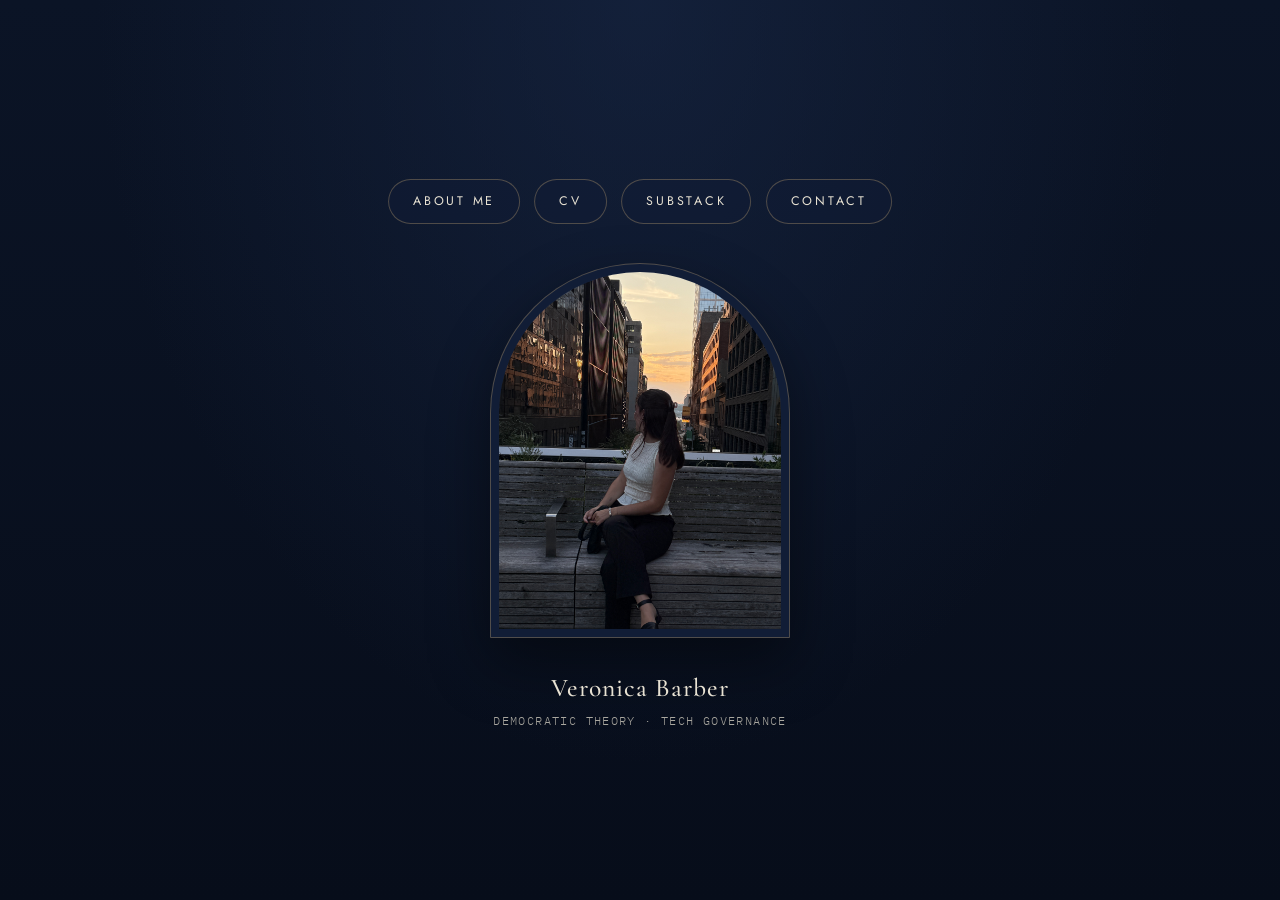
==== index.html @ 05f1997f "Add files via upload" ====
<!DOCTYPE html>
<html lang="en">
<head>
  <meta charset="UTF-8">
  <meta name="viewport" content="width=device-width, initial-scale=1">
  <title>Veronica Barber — Political Theory &amp; Tech Governance</title>
  <meta name="description" content="Personal site of Veronica Barber: democratic theory, philosophy of technology, and AI governance.">
  <link rel="preconnect" href="https://fonts.googleapis.com">
  <link rel="preconnect" href="https://fonts.gstatic.com" crossorigin>
  <link href="https://fonts.googleapis.com/css2?family=Cormorant+Garamond:ital,wght@0,400;0,500;0,600;1,400&family=IBM+Plex+Mono:wght@400&family=Jost:wght@300;400&display=swap" rel="stylesheet">
  <link rel="stylesheet" href="css/style.css">
</head>
<body>

  <main class="landing">
    <div class="portrait-wrap">

      <!-- Four buttons above the portrait -->
      <nav class="nav-buttons" aria-label="Main navigation">
        <a href="about.html">About Me</a>
        <a href="cv.html">CV</a>
        <a href="substack.html">Substack</a>
        <a href="contact.html">Contact</a>
      </nav>

      <!-- Portrait: drop your photo at assets/portrait.jpg -->
      <div class="portrait">
        <div class="placeholder" aria-hidden="true">VB</div>
        <img src="assets/portrait.jpg" alt="Portrait of Veronica Barber" onerror="this.style.display='none'">
      </div>

      <div class="identity">
        <h1>Veronica Barber</h1>
        <p>Democratic Theory · Tech Governance</p>
      </div>

    </div>
  </main>

</body>
</html>
---- css/style.css ----
/* ==========================================================
   Personal brand site — dark academia x quiet tech
   Fonts: Cormorant Garamond (serif), Jost (sans), IBM Plex Mono (small accents)
   ========================================================== */

:root {
  --navy-900: #070d1a;
  --navy-800: #0b1426;   /* main background */
  --navy-700: #111d36;   /* cards */
  --navy-600: #1a2a4a;   /* borders / hover */
  --parchment: #e8e2d3;  /* main text */
  --parchment-dim: #a9a79f;
  --gold: #c5a572;       /* accent */
  --gold-soft: rgba(197, 165, 114, 0.35);

  --serif: "Cormorant Garamond", "EB Garamond", Georgia, serif;
  --sans: "Jost", "Helvetica Neue", Arial, sans-serif;
  --mono: "IBM Plex Mono", ui-monospace, Menlo, monospace;
}

* { box-sizing: border-box; margin: 0; padding: 0; }

html { scroll-behavior: smooth; }

body {
  background: var(--navy-800);
  background-image:
    radial-gradient(ellipse at 50% 0%, rgba(26, 42, 74, 0.55), transparent 60%),
    linear-gradient(var(--navy-800), var(--navy-900));
  background-attachment: fixed;
  color: var(--parchment);
  font-family: var(--sans);
  font-weight: 300;
  line-height: 1.75;
  min-height: 100vh;
  -webkit-font-smoothing: antialiased;
}

a { color: var(--gold); text-decoration: none; transition: color .2s ease; }
a:hover { color: var(--parchment); }

/* ---------- Navigation buttons ---------- */
.nav-buttons {
  display: flex;
  gap: .9rem;
  flex-wrap: wrap;
  justify-content: center;
}

.nav-buttons a {
  font-family: var(--sans);
  font-weight: 400;
  font-size: .78rem;
  letter-spacing: .22em;
  text-transform: uppercase;
  color: var(--parchment);
  border: 1px solid var(--gold-soft);
  border-radius: 999px;
  padding: .65rem 1.5rem;
  background: rgba(17, 29, 54, 0.55);
  transition: all .25s ease;
}

.nav-buttons a:hover,
.nav-buttons a.active {
  border-color: var(--gold);
  color: var(--gold);
  background: rgba(197, 165, 114, 0.08);
  transform: translateY(-1px);
}

/* ---------- Landing page ---------- */
.landing {
  min-height: 100vh;
  display: grid;
  place-items: center;      /* centers the portrait horizontally + vertically */
  padding: 1rem;
}

.portrait-wrap {
  position: relative;
  width: min(300px, 62vw);
}

/* The four buttons sit directly above the portrait */
.landing .nav-buttons {
  position: absolute;
  bottom: 100%;
  left: 50%;
  transform: translateX(-50%);
  margin-bottom: 2.4rem;
  width: max-content;
  max-width: 92vw;
}

.portrait {
  width: 100%;
  aspect-ratio: 4 / 5;
  border-radius: 999px 999px 6px 6px;   /* arch shape */
  border: 1px solid var(--gold-soft);
  padding: 8px;
  background: var(--navy-700);
  box-shadow: 0 25px 60px rgba(0, 0, 0, .45);
  overflow: hidden;
  position: relative;
}

.portrait img {
  width: 100%;
  height: 100%;
  object-fit: cover;
  border-radius: 999px 999px 2px 2px;
  display: block;
}

/* Shown only if portrait.jpg is missing */
.portrait .placeholder {
  position: absolute; inset: 8px;
  border-radius: 999px 999px 2px 2px;
  display: grid; place-items: center;
  font-family: var(--serif);
  font-size: 4rem;
  color: var(--gold);
  background: linear-gradient(160deg, var(--navy-600), var(--navy-700));
  z-index: 0;
}
.portrait img { position: relative; z-index: 1; }

.identity {
  position: absolute;
  top: 100%;
  left: 50%;
  transform: translateX(-50%);
  margin-top: 1.8rem;
  text-align: center;
  width: max-content;
  max-width: 92vw;
}
.identity h1 {
  font-family: var(--serif);
  font-weight: 500;
  font-size: 1.6rem;
  letter-spacing: .04em;
}
.identity p {
  font-family: var(--mono);
  font-size: .72rem;
  letter-spacing: .12em;
  text-transform: uppercase;
  color: var(--parchment-dim);
}

/* ---------- Inner pages ---------- */
.site-header {
  display: flex;
  align-items: center;
  justify-content: space-between;
  gap: 1.5rem;
  flex-wrap: wrap;
  padding: 1.6rem clamp(1.2rem, 5vw, 4rem);
  border-bottom: 1px solid rgba(197, 165, 114, 0.15);
}
.site-header .brand {
  font-family: var(--serif);
  font-size: 1.2rem;
  font-weight: 500;
  color: var(--parchment);
  letter-spacing: .04em;
}

main {
  max-width: 820px;
  margin: 0 auto;
  padding: 4rem 1.4rem 5rem;
}

h1.page-title, h2.section-title {
  font-family: var(--serif);
  font-weight: 500;
  color: var(--parchment);
  line-height: 1.15;
}
h1.page-title { font-size: clamp(1.9rem, 4vw, 2.3rem); margin-bottom: 1.4rem; }
h2.section-title {
  font-size: 1.45rem;
  margin: 3.5rem 0 1.2rem;
  padding-bottom: .6rem;
  border-bottom: 1px solid rgba(197, 165, 114, 0.25);
}
h2.section-title::before {
  content: "// ";
  font-family: var(--mono);
  font-size: .9rem;
  color: var(--gold);
  letter-spacing: 0;
}

.prose p { margin-bottom: 1.3rem; font-size: 1.05rem; }

.eyebrow {
  font-family: var(--mono);
  font-size: .72rem;
  letter-spacing: .18em;
  text-transform: uppercase;
  color: var(--gold);
  margin-bottom: .6rem;
}

/* Book */
.book {
  display: grid;
  grid-template-columns: 160px 1fr;
  gap: 2rem;
  align-items: center;
  background: var(--navy-700);
  border: 1px solid rgba(197, 165, 114, 0.2);
  border-radius: 14px;
  padding: 1.6rem;
  margin-top: 2.5rem;
}
.book .cover {
  aspect-ratio: 2 / 3;
  border-radius: 4px;
  background: linear-gradient(160deg, var(--navy-600), var(--navy-900));
  border: 1px solid var(--gold-soft);
  box-shadow: 0 14px 30px rgba(0,0,0,.5);
  overflow: hidden;
  display: grid; place-items: center;
  text-align: center;
  font-family: var(--serif);
  color: var(--gold);
  padding: .8rem;
  position: relative;
}
.book .cover img { position: absolute; inset: 0; width: 100%; height: 100%; object-fit: cover; }
.book h3 { font-family: var(--serif); font-weight: 500; font-size: 1.3rem; line-height: 1.2; }
.book p { color: var(--parchment-dim); margin: .6rem 0 1rem; font-size: .98rem; }

.btn {
  display: inline-block;
  font-family: var(--sans);
  font-weight: 400;
  font-size: .78rem;
  letter-spacing: .2em;
  text-transform: uppercase;
  color: var(--gold);
  border: 1px solid var(--gold);
  border-radius: 999px;
  padding: .7rem 1.6rem;
  background: transparent;
  cursor: pointer;
  transition: all .25s ease;
}
.btn:hover { background: var(--gold); color: var(--navy-900); }

/* Tags */
.tags { display: flex; flex-wrap: wrap; gap: .7rem; }
.tag {
  font-family: var(--mono);
  font-size: .82rem;
  color: var(--parchment);
  border: 1px solid var(--gold-soft);
  border-radius: 999px;
  padding: .45rem 1.1rem;
  background: rgba(17, 29, 54, .6);
}

/* Conferences: curved rectangles */
.cards { display: flex; flex-direction: column; gap: .8rem; }
.card {
  background: var(--navy-700);
  border: 1px solid rgba(197, 165, 114, 0.2);
  border-radius: 18px;
  padding: 1.2rem 1.3rem;
  transition: border-color .25s ease, transform .25s ease;
}
.card:hover { border-color: var(--gold); transform: translateY(-2px); }
.card .name { font-family: var(--serif); font-size: 1.15rem; font-weight: 500; line-height: 1.3; }
.card .meta {
  margin-top: .45rem;
  font-family: var(--mono);
  font-size: .72rem;
  letter-spacing: .06em;
  color: var(--parchment-dim);
}

/* Publications */
.pubs { list-style: none; }
.pubs li { padding: 1rem 0; border-bottom: 1px solid rgba(197, 165, 114, 0.12); }
.pubs .title { font-family: var(--serif); font-size: 1.15rem; font-weight: 500; line-height: 1.3; }
.pubs .venue { font-family: var(--mono); font-size: .76rem; color: var(--parchment-dim); margin-top: .25rem; }

/* CV */
.cv-actions { display: flex; gap: 1rem; flex-wrap: wrap; margin-bottom: 1.6rem; }
.cv-frame {
  width: 100%;
  height: 80vh;
  min-height: 520px;
  border: 1px solid rgba(197, 165, 114, 0.25);
  border-radius: 12px;
  background: var(--navy-700);
}
.cv-fallback { padding: 2rem; color: var(--parchment-dim); }

/* Substack */
.essay { padding: 2rem 0; border-bottom: 1px solid rgba(197, 165, 114, 0.15); }
.essay .date { font-family: var(--mono); font-size: .74rem; letter-spacing: .14em; text-transform: uppercase; color: var(--gold); }
.essay h2 { font-family: var(--serif); font-weight: 500; font-size: 1.4rem; line-height: 1.2; margin: .4rem 0 .7rem; }
.essay p { color: var(--parchment-dim); margin-bottom: 1rem; }
.essay .more {
  font-family: var(--sans);
  font-size: .78rem;
  letter-spacing: .2em;
  text-transform: uppercase;
}
.essay .more::after { content: " →"; }

/* Contact form */
form.contact { display: grid; gap: 1.3rem; }
form.contact label {
  display: block;
  font-family: var(--mono);
  font-size: .72rem;
  letter-spacing: .16em;
  text-transform: uppercase;
  color: var(--gold);
  margin-bottom: .4rem;
}
form.contact input,
form.contact textarea {
  width: 100%;
  font-family: var(--sans);
  font-size: 1rem;
  font-weight: 300;
  color: var(--parchment);
  background: var(--navy-700);
  border: 1px solid rgba(197, 165, 114, 0.25);
  border-radius: 12px;
  padding: .85rem 1rem;
  outline: none;
  transition: border-color .2s ease;
}
form.contact input:focus,
form.contact textarea:focus { border-color: var(--gold); }
form.contact textarea { min-height: 170px; resize: vertical; }
.form-status { font-family: var(--mono); font-size: .85rem; min-height: 1.4rem; color: var(--gold); }
.hp { position: absolute; left: -9999px; }  /* honeypot for spam bots */

footer {
  text-align: center;
  padding: 2rem 1rem 3rem;
  font-family: var(--mono);
  font-size: .7rem;
  letter-spacing: .12em;
  color: var(--parchment-dim);
}

/* ---------- Small screens ---------- */
@media (max-width: 620px) {
  .book { grid-template-columns: 1fr; text-align: center; }
  .book .cover { width: 150px; margin: 0 auto; }
  .landing .nav-buttons { display: grid; grid-template-columns: 1fr 1fr; width: 86vw; }
  .nav-buttons a { text-align: center; padding: .65rem .8rem; }
  .site-header { justify-content: center; }
}


/* ==========================================================
   Inner pages (light beige/brown theme, plain text-link nav)
   Applied with <body class="inner">. The landing page stays navy.
   ========================================================== */
body.inner {
  --navy-800: #f4eee2;
  --navy-900: #ece3d2;
  --navy-700: #ede4d3;
  --navy-600: #dccfb8;
  --parchment: #33251a;       /* dark brown text */
  --parchment-dim: #6f5d4b;
  --gold: #8a5a2b;            /* brown accent */
  --gold-soft: rgba(138, 90, 43, 0.35);
  background: #f4eee2;
  background-image: none;
}

body.inner .site-header { border-bottom-color: rgba(90, 60, 30, 0.15); }

/* Nav: quiet clickable links, not buttons */
body.inner .nav-buttons { gap: 2rem; }
body.inner .nav-buttons a {
  border: 0;
  border-radius: 0;
  background: none;
  padding: .2rem 0;
  font-size: .76rem;
  letter-spacing: .18em;
  color: var(--parchment-dim);
  border-bottom: 1px solid transparent;
  transform: none;
}
body.inner .nav-buttons a:hover,
body.inner .nav-buttons a.active {
  color: var(--gold);
  background: none;
  border-bottom-color: var(--gold);
  transform: none;
}

body.inner main { padding-top: 3.5rem; }
body.inner h2.section-title { border-bottom-color: rgba(90, 60, 30, 0.2); }
body.inner .book,
body.inner .card,
body.inner .cv-frame,
body.inner form.contact input,
body.inner form.contact textarea { border-color: rgba(90, 60, 30, 0.22); }
body.inner .book .cover { background: linear-gradient(160deg, #dccfb8, #c9b99d); }
body.inner .tag { background: rgba(138, 90, 43, 0.06); }
body.inner .pubs li,
body.inner .essay { border-bottom-color: rgba(90, 60, 30, 0.15); }
body.inner .btn:hover { color: #f4eee2; }

@media (max-width: 620px) {
  body.inner .nav-buttons { gap: 1.2rem; }
}
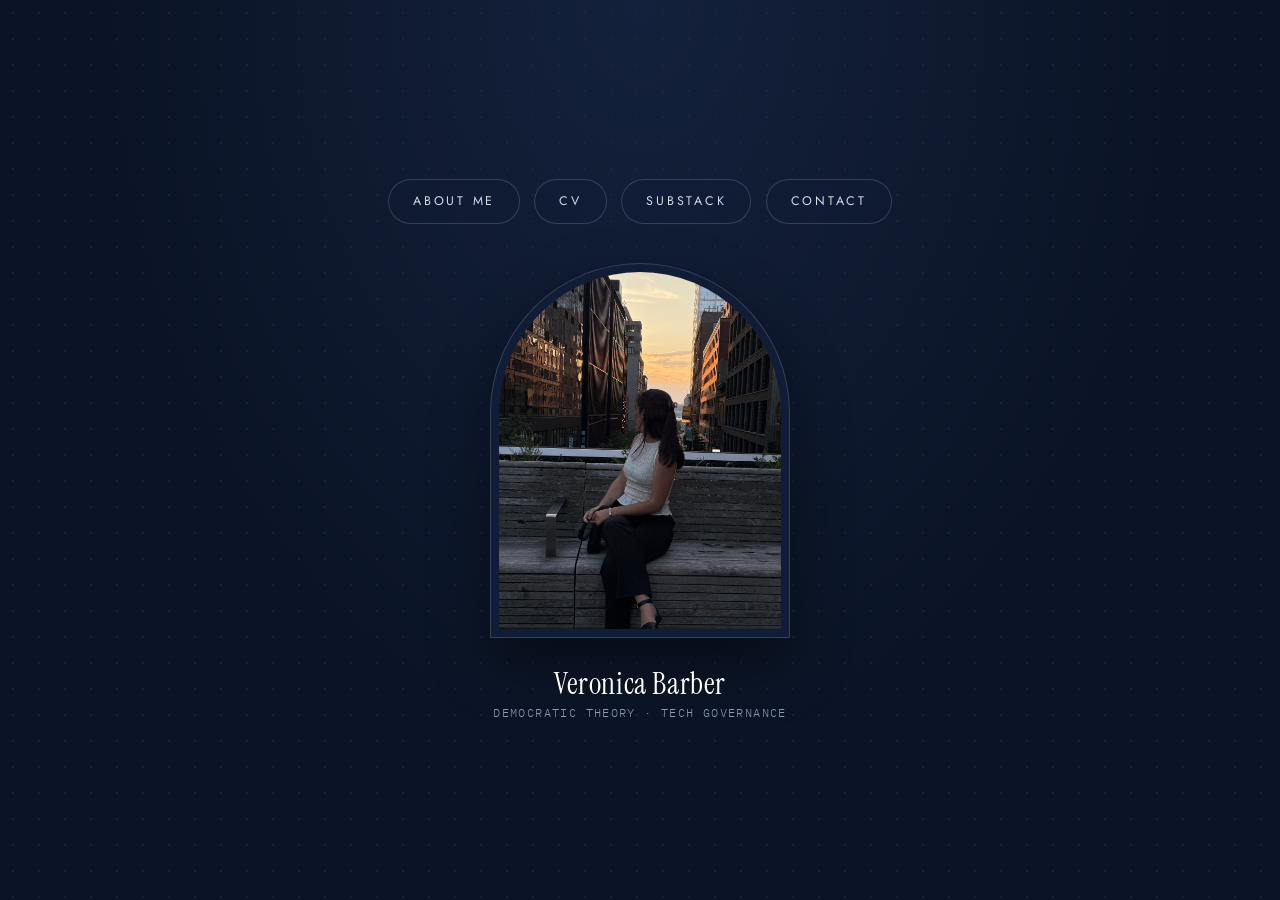
==== commit 5013ade9: "Update font links in index.html" ====
--- a/index.html
+++ b/index.html
@@ -7,8 +7,7 @@
   <meta name="description" content="Personal site of Veronica Barber: democratic theory, philosophy of technology, and AI governance.">
   <link rel="preconnect" href="https://fonts.googleapis.com">
   <link rel="preconnect" href="https://fonts.gstatic.com" crossorigin>
-  <link href="https://fonts.googleapis.com/css2?family=Cormorant+Garamond:ital,wght@0,400;0,500;0,600;1,400&family=IBM+Plex+Mono:wght@400&family=Jost:wght@300;400&display=swap" rel="stylesheet">
-  <link rel="stylesheet" href="css/style.css">
+  <link href="https://fonts.googleapis.com/css2?family=Cormorant+Garamond:ital,wght@0,400;0,500;0,600;1,400&family=IBM+Plex+Mono:wght@400&family=Instrument+Serif:ital@0;1&family=Jost:wght@300;400&display=swap" rel="stylesheet">  <link rel="stylesheet" href="css/style.css">
 </head>
 <body>
 
--- a/css/style.css
+++ b/css/style.css
@@ -1,34 +1,55 @@
 /* ==========================================================
-   Personal brand site — dark academia x quiet tech
-   Fonts: Cormorant Garamond (serif), Jost (sans), IBM Plex Mono (small accents)
+   Personal brand site techno dark academia heheh
+   Landing: navy + white accents.  Inner pages: beige + navy ink.
+   Fonts: Instrument Serif (titles), Cormorant Garamond (item names),
+          Jost (body/UI), IBM Plex Mono (small labels)
    ========================================================== */
 
 :root {
-  --navy-900: #070d1a;
-  --navy-800: #0b1426;   /* main background */
-  --navy-700: #111d36;   /* cards */
-  --navy-600: #1a2a4a;   /* borders / hover */
-  --parchment: #e8e2d3;  /* main text */
-  --parchment-dim: #a9a79f;
-  --gold: #c5a572;       /* accent */
-  --gold-soft: rgba(197, 165, 114, 0.35);
-
+  --bg: #0b1426;            /* navy */
+  --bg-deep: #070d1a;
+  --surface: #111d36;       /* cards, inputs */
+  --surface-2: #1a2a4a;
+  --text: #d6dbe6;
+  --text-dim: #8f9ab2;
+  --parchment-dim: #8f9ab2; /* alias: a couple of pages use this name inline */
+  --accent: #ffffff;
+  --line: rgba(255, 255, 255, 0.16);
+  --line-soft: rgba(255, 255, 255, 0.09);
+
+  --display: "Instrument Serif", "Cormorant Garamond", Georgia, serif;
   --serif: "Cormorant Garamond", "EB Garamond", Georgia, serif;
   --sans: "Jost", "Helvetica Neue", Arial, sans-serif;
   --mono: "IBM Plex Mono", ui-monospace, Menlo, monospace;
 }
 
+/* Inner pages (<body class="inner">): beige paper, same navy as ink */
+body.inner {
+  --bg: #f4eee2;
+  --bg-deep: #ece3d2;
+  --surface: #ece3d1;
+  --surface-2: #dccfb8;
+  --text: #0b1426;
+  --text-dim: #4a5570;
+  --parchment-dim: #4a5570;
+  --accent: #0b1426;
+  --line: rgba(11, 20, 38, 0.22);
+  --line-soft: rgba(11, 20, 38, 0.12);
+  background-image: none;
+}
+
 * { box-sizing: border-box; margin: 0; padding: 0; }
-
 html { scroll-behavior: smooth; }
 
 body {
-  background: var(--navy-800);
+  background-color: var(--bg);
+  /* soft glow at the top + a very faint dot grid (the quiet "tech" texture) */
   background-image:
-    radial-gradient(ellipse at 50% 0%, rgba(26, 42, 74, 0.55), transparent 60%),
-    linear-gradient(var(--navy-800), var(--navy-900));
+    radial-gradient(ellipse at 50% 0%, rgba(26, 42, 74, 0.6), transparent 60%),
+    radial-gradient(rgba(255, 255, 255, 0.055) 1px, transparent 1px);
+  background-size: auto, 26px 26px;
   background-attachment: fixed;
-  color: var(--parchment);
+  color: var(--text);
   font-family: var(--sans);
   font-weight: 300;
   line-height: 1.75;
@@ -36,10 +57,13 @@
   -webkit-font-smoothing: antialiased;
 }
 
-a { color: var(--gold); text-decoration: none; transition: color .2s ease; }
-a:hover { color: var(--parchment); }
-
-/* ---------- Navigation buttons ---------- */
+::selection { background: var(--accent); color: var(--bg); }
+
+a { color: var(--accent); text-decoration: none; transition: opacity .2s ease, color .2s ease; }
+a:hover { opacity: .7; }
+a:focus-visible, button:focus-visible { outline: 1px solid var(--accent); outline-offset: 3px; }
+
+/* ---------- Navigation buttons (landing page) ---------- */
 .nav-buttons {
   display: flex;
   gap: .9rem;
@@ -53,20 +77,26 @@
   font-size: .78rem;
   letter-spacing: .22em;
   text-transform: uppercase;
-  color: var(--parchment);
-  border: 1px solid var(--gold-soft);
+  color: var(--text);
+  border: 1px solid var(--line);
   border-radius: 999px;
   padding: .65rem 1.5rem;
   background: rgba(17, 29, 54, 0.55);
   transition: all .25s ease;
 }
 
-.nav-buttons a:hover,
-.nav-buttons a.active {
-  border-color: var(--gold);
-  color: var(--gold);
-  background: rgba(197, 165, 114, 0.08);
-  transform: translateY(-1px);
+/* White glow */
+.landing .nav-buttons a:hover,
+.landing .nav-buttons a:focus-visible {
+  opacity: 1;
+  color: #fff;
+  border-color: #fff;
+  background: rgba(255, 255, 255, 0.06);
+  text-shadow: 0 0 8px rgba(255, 255, 255, 0.7);
+  box-shadow:
+    0 0 12px rgba(255, 255, 255, 0.55),
+    0 0 28px rgba(255, 255, 255, 0.25),
+    inset 0 0 10px rgba(255, 255, 255, 0.12);
 }
 
 /* ---------- Landing page ---------- */
@@ -77,10 +107,7 @@
   padding: 1rem;
 }
 
-.portrait-wrap {
-  position: relative;
-  width: min(300px, 62vw);
-}
+.portrait-wrap { position: relative; width: min(300px, 62vw); }
 
 /* The four buttons sit directly above the portrait */
 .landing .nav-buttons {
@@ -96,35 +123,32 @@
 .portrait {
   width: 100%;
   aspect-ratio: 4 / 5;
-  border-radius: 999px 999px 6px 6px;   /* arch shape */
-  border: 1px solid var(--gold-soft);
+  border-radius: 999px 999px 6px 6px;   /* arch */
+  border: 1px solid var(--line);
   padding: 8px;
-  background: var(--navy-700);
+  background: var(--surface);
   box-shadow: 0 25px 60px rgba(0, 0, 0, .45);
   overflow: hidden;
   position: relative;
 }
-
 .portrait img {
-  width: 100%;
-  height: 100%;
+  width: 100%; height: 100%;
   object-fit: cover;
   border-radius: 999px 999px 2px 2px;
   display: block;
-}
-
+  position: relative; z-index: 1;
+}
 /* Shown only if portrait.jpg is missing */
 .portrait .placeholder {
   position: absolute; inset: 8px;
   border-radius: 999px 999px 2px 2px;
   display: grid; place-items: center;
-  font-family: var(--serif);
+  font-family: var(--display);
   font-size: 4rem;
-  color: var(--gold);
-  background: linear-gradient(160deg, var(--navy-600), var(--navy-700));
+  color: var(--accent);
+  background: linear-gradient(160deg, var(--surface-2), var(--surface));
   z-index: 0;
 }
-.portrait img { position: relative; z-index: 1; }
 
 .identity {
   position: absolute;
@@ -137,17 +161,19 @@
   max-width: 92vw;
 }
 .identity h1 {
-  font-family: var(--serif);
-  font-weight: 500;
-  font-size: 1.6rem;
-  letter-spacing: .04em;
+  font-family: var(--display);
+  font-weight: 400;
+  font-size: 1.9rem;
+  letter-spacing: .02em;
+  line-height: 1.2;
+  color: #fff;
 }
 .identity p {
   font-family: var(--mono);
   font-size: .72rem;
   letter-spacing: .12em;
   text-transform: uppercase;
-  color: var(--parchment-dim);
+  color: var(--text-dim);
 }
 
 /* ---------- Inner pages ---------- */
@@ -158,233 +184,17 @@
   gap: 1.5rem;
   flex-wrap: wrap;
   padding: 1.6rem clamp(1.2rem, 5vw, 4rem);
-  border-bottom: 1px solid rgba(197, 165, 114, 0.15);
+  border-bottom: 1px solid var(--line-soft);
 }
 .site-header .brand {
-  font-family: var(--serif);
-  font-size: 1.2rem;
-  font-weight: 500;
-  color: var(--parchment);
-  letter-spacing: .04em;
-}
-
-main {
-  max-width: 820px;
-  margin: 0 auto;
-  padding: 4rem 1.4rem 5rem;
-}
-
-h1.page-title, h2.section-title {
-  font-family: var(--serif);
-  font-weight: 500;
-  color: var(--parchment);
-  line-height: 1.15;
-}
-h1.page-title { font-size: clamp(1.9rem, 4vw, 2.3rem); margin-bottom: 1.4rem; }
-h2.section-title {
-  font-size: 1.45rem;
-  margin: 3.5rem 0 1.2rem;
-  padding-bottom: .6rem;
-  border-bottom: 1px solid rgba(197, 165, 114, 0.25);
-}
-h2.section-title::before {
-  content: "// ";
-  font-family: var(--mono);
-  font-size: .9rem;
-  color: var(--gold);
-  letter-spacing: 0;
-}
-
-.prose p { margin-bottom: 1.3rem; font-size: 1.05rem; }
-
-.eyebrow {
-  font-family: var(--mono);
-  font-size: .72rem;
-  letter-spacing: .18em;
-  text-transform: uppercase;
-  color: var(--gold);
-  margin-bottom: .6rem;
-}
-
-/* Book */
-.book {
-  display: grid;
-  grid-template-columns: 160px 1fr;
-  gap: 2rem;
-  align-items: center;
-  background: var(--navy-700);
-  border: 1px solid rgba(197, 165, 114, 0.2);
-  border-radius: 14px;
-  padding: 1.6rem;
-  margin-top: 2.5rem;
-}
-.book .cover {
-  aspect-ratio: 2 / 3;
-  border-radius: 4px;
-  background: linear-gradient(160deg, var(--navy-600), var(--navy-900));
-  border: 1px solid var(--gold-soft);
-  box-shadow: 0 14px 30px rgba(0,0,0,.5);
-  overflow: hidden;
-  display: grid; place-items: center;
-  text-align: center;
-  font-family: var(--serif);
-  color: var(--gold);
-  padding: .8rem;
-  position: relative;
-}
-.book .cover img { position: absolute; inset: 0; width: 100%; height: 100%; object-fit: cover; }
-.book h3 { font-family: var(--serif); font-weight: 500; font-size: 1.3rem; line-height: 1.2; }
-.book p { color: var(--parchment-dim); margin: .6rem 0 1rem; font-size: .98rem; }
-
-.btn {
-  display: inline-block;
-  font-family: var(--sans);
-  font-weight: 400;
-  font-size: .78rem;
-  letter-spacing: .2em;
-  text-transform: uppercase;
-  color: var(--gold);
-  border: 1px solid var(--gold);
-  border-radius: 999px;
-  padding: .7rem 1.6rem;
-  background: transparent;
-  cursor: pointer;
-  transition: all .25s ease;
-}
-.btn:hover { background: var(--gold); color: var(--navy-900); }
-
-/* Tags */
-.tags { display: flex; flex-wrap: wrap; gap: .7rem; }
-.tag {
-  font-family: var(--mono);
-  font-size: .82rem;
-  color: var(--parchment);
-  border: 1px solid var(--gold-soft);
-  border-radius: 999px;
-  padding: .45rem 1.1rem;
-  background: rgba(17, 29, 54, .6);
-}
-
-/* Conferences: curved rectangles */
-.cards { display: flex; flex-direction: column; gap: .8rem; }
-.card {
-  background: var(--navy-700);
-  border: 1px solid rgba(197, 165, 114, 0.2);
-  border-radius: 18px;
-  padding: 1.2rem 1.3rem;
-  transition: border-color .25s ease, transform .25s ease;
-}
-.card:hover { border-color: var(--gold); transform: translateY(-2px); }
-.card .name { font-family: var(--serif); font-size: 1.15rem; font-weight: 500; line-height: 1.3; }
-.card .meta {
-  margin-top: .45rem;
-  font-family: var(--mono);
-  font-size: .72rem;
-  letter-spacing: .06em;
-  color: var(--parchment-dim);
-}
-
-/* Publications */
-.pubs { list-style: none; }
-.pubs li { padding: 1rem 0; border-bottom: 1px solid rgba(197, 165, 114, 0.12); }
-.pubs .title { font-family: var(--serif); font-size: 1.15rem; font-weight: 500; line-height: 1.3; }
-.pubs .venue { font-family: var(--mono); font-size: .76rem; color: var(--parchment-dim); margin-top: .25rem; }
-
-/* CV */
-.cv-actions { display: flex; gap: 1rem; flex-wrap: wrap; margin-bottom: 1.6rem; }
-.cv-frame {
-  width: 100%;
-  height: 80vh;
-  min-height: 520px;
-  border: 1px solid rgba(197, 165, 114, 0.25);
-  border-radius: 12px;
-  background: var(--navy-700);
-}
-.cv-fallback { padding: 2rem; color: var(--parchment-dim); }
-
-/* Substack */
-.essay { padding: 2rem 0; border-bottom: 1px solid rgba(197, 165, 114, 0.15); }
-.essay .date { font-family: var(--mono); font-size: .74rem; letter-spacing: .14em; text-transform: uppercase; color: var(--gold); }
-.essay h2 { font-family: var(--serif); font-weight: 500; font-size: 1.4rem; line-height: 1.2; margin: .4rem 0 .7rem; }
-.essay p { color: var(--parchment-dim); margin-bottom: 1rem; }
-.essay .more {
-  font-family: var(--sans);
-  font-size: .78rem;
-  letter-spacing: .2em;
-  text-transform: uppercase;
-}
-.essay .more::after { content: " →"; }
-
-/* Contact form */
-form.contact { display: grid; gap: 1.3rem; }
-form.contact label {
-  display: block;
-  font-family: var(--mono);
-  font-size: .72rem;
-  letter-spacing: .16em;
-  text-transform: uppercase;
-  color: var(--gold);
-  margin-bottom: .4rem;
-}
-form.contact input,
-form.contact textarea {
-  width: 100%;
-  font-family: var(--sans);
-  font-size: 1rem;
-  font-weight: 300;
-  color: var(--parchment);
-  background: var(--navy-700);
-  border: 1px solid rgba(197, 165, 114, 0.25);
-  border-radius: 12px;
-  padding: .85rem 1rem;
-  outline: none;
-  transition: border-color .2s ease;
-}
-form.contact input:focus,
-form.contact textarea:focus { border-color: var(--gold); }
-form.contact textarea { min-height: 170px; resize: vertical; }
-.form-status { font-family: var(--mono); font-size: .85rem; min-height: 1.4rem; color: var(--gold); }
-.hp { position: absolute; left: -9999px; }  /* honeypot for spam bots */
-
-footer {
-  text-align: center;
-  padding: 2rem 1rem 3rem;
-  font-family: var(--mono);
-  font-size: .7rem;
-  letter-spacing: .12em;
-  color: var(--parchment-dim);
-}
-
-/* ---------- Small screens ---------- */
-@media (max-width: 620px) {
-  .book { grid-template-columns: 1fr; text-align: center; }
-  .book .cover { width: 150px; margin: 0 auto; }
-  .landing .nav-buttons { display: grid; grid-template-columns: 1fr 1fr; width: 86vw; }
-  .nav-buttons a { text-align: center; padding: .65rem .8rem; }
-  .site-header { justify-content: center; }
-}
-
-
-/* ==========================================================
-   Inner pages (light beige/brown theme, plain text-link nav)
-   Applied with <body class="inner">. The landing page stays navy.
-   ========================================================== */
-body.inner {
-  --navy-800: #f4eee2;
-  --navy-900: #ece3d2;
-  --navy-700: #ede4d3;
-  --navy-600: #dccfb8;
-  --parchment: #33251a;       /* dark brown text */
-  --parchment-dim: #6f5d4b;
-  --gold: #8a5a2b;            /* brown accent */
-  --gold-soft: rgba(138, 90, 43, 0.35);
-  background: #f4eee2;
-  background-image: none;
-}
-
-body.inner .site-header { border-bottom-color: rgba(90, 60, 30, 0.15); }
-
-/* Nav: quiet clickable links, not buttons */
+  font-family: var(--display);
+  font-size: 1.4rem;
+  font-weight: 400;
+  color: var(--text);
+  letter-spacing: .02em;
+}
+
+/* Nav on inner pages: quiet text links, not buttons */
 body.inner .nav-buttons { gap: 2rem; }
 body.inner .nav-buttons a {
   border: 0;
@@ -393,31 +203,241 @@
   padding: .2rem 0;
   font-size: .76rem;
   letter-spacing: .18em;
-  color: var(--parchment-dim);
+  color: var(--text-dim);
   border-bottom: 1px solid transparent;
-  transform: none;
 }
 body.inner .nav-buttons a:hover,
 body.inner .nav-buttons a.active {
-  color: var(--gold);
-  background: none;
-  border-bottom-color: var(--gold);
-  transform: none;
-}
-
-body.inner main { padding-top: 3.5rem; }
-body.inner h2.section-title { border-bottom-color: rgba(90, 60, 30, 0.2); }
-body.inner .book,
-body.inner .card,
-body.inner .cv-frame,
-body.inner form.contact input,
-body.inner form.contact textarea { border-color: rgba(90, 60, 30, 0.22); }
-body.inner .book .cover { background: linear-gradient(160deg, #dccfb8, #c9b99d); }
-body.inner .tag { background: rgba(138, 90, 43, 0.06); }
-body.inner .pubs li,
-body.inner .essay { border-bottom-color: rgba(90, 60, 30, 0.15); }
-body.inner .btn:hover { color: #f4eee2; }
-
+  opacity: 1;
+  color: var(--accent);
+  border-bottom-color: var(--accent);
+}
+
+main { max-width: 820px; margin: 0 auto; padding: 3.5rem 1.4rem 5rem; }
+main.wide { max-width: 1040px; }
+
+h1.page-title {
+  font-family: var(--display);
+  font-weight: 400;
+  font-size: clamp(2rem, 4.2vw, 2.5rem);
+  line-height: 1.1;
+  letter-spacing: .01em;
+  color: var(--text);
+  margin-bottom: 1.4rem;
+}
+h2.section-title {
+  font-family: var(--display);
+  font-weight: 400;
+  font-size: 1.6rem;
+  line-height: 1.15;
+  color: var(--text);
+  margin: 3.5rem 0 1.2rem;
+  padding-bottom: .6rem;
+  border-bottom: 1px solid var(--line);
+}
+h2.section-title::before {
+  content: "// ";
+  font-family: var(--mono);
+  font-size: .9rem;
+  color: var(--text-dim);
+  letter-spacing: 0;
+}
+
+.prose p { margin-bottom: 1.3rem; font-size: 1.05rem; }
+
+.eyebrow {
+  font-family: var(--mono);
+  font-size: .72rem;
+  letter-spacing: .18em;
+  text-transform: uppercase;
+  color: var(--text-dim);
+  margin-bottom: .6rem;
+}
+
+/* About page: two columns, book fixed in view at the side */
+.about-layout {
+  display: grid;
+  grid-template-columns: minmax(0, 1fr) 210px;
+  gap: 3.5rem;
+  align-items: start;
+}
+.book-side {
+  position: sticky;
+  top: 2rem;
+  padding-left: 2rem;
+  border-left: 1px solid var(--line);
+}
+.book-side .cover {
+  aspect-ratio: 2 / 3;
+  position: relative;
+  display: grid; place-items: center;
+  margin-bottom: 1.2rem;
+  border-radius: 4px;
+  border: 1px solid var(--line);
+  box-shadow: 0 12px 26px rgba(11, 20, 38, .28);
+  background: linear-gradient(160deg, var(--surface-2), var(--surface));
+  font-family: var(--display);
+  color: var(--accent);
+  overflow: hidden;
+}
+.book-side .cover img { position: absolute; inset: 0; width: 100%; height: 100%; object-fit: cover; }
+.book-side h3 { font-family: var(--display); font-weight: 400; font-size: 1.5rem; line-height: 1.15; }
+.book-side p { color: var(--text-dim); font-size: .92rem; line-height: 1.6; margin: .5rem 0 1rem; }
+
+.btn {
+  display: inline-block;
+  font-family: var(--sans);
+  font-weight: 400;
+  font-size: .78rem;
+  letter-spacing: .2em;
+  text-transform: uppercase;
+  color: var(--accent);
+  border: 1px solid var(--accent);
+  border-radius: 999px;
+  padding: .7rem 1.6rem;
+  background: transparent;
+  cursor: pointer;
+  transition: all .25s ease;
+}
+.btn:hover { opacity: 1; background: var(--accent); color: var(--bg); }
+
+/* Tags */
+.tags { display: flex; flex-wrap: wrap; gap: .7rem; }
+.tag {
+  font-family: var(--mono);
+  font-size: .82rem;
+  color: var(--text);
+  border: 1px solid var(--line);
+  border-radius: 999px;
+  padding: .45rem 1.1rem;
+  background: var(--line-soft);
+}
+
+/* Conferences: stacked curved rectangles */
+.cards { display: flex; flex-direction: column; gap: .8rem; }
+.card {
+  background: var(--surface);
+  border: 1px solid var(--line);
+  border-radius: 18px;
+  padding: 1.2rem 1.3rem;
+  transition: border-color .25s ease, transform .25s ease;
+}
+.card:hover { border-color: var(--accent); transform: translateY(-2px); }
+.card .name { font-family: var(--serif); font-size: 1.15rem; font-weight: 500; line-height: 1.3; }
+.card .meta {
+  margin-top: .45rem;
+  font-family: var(--mono);
+  font-size: .72rem;
+  letter-spacing: .06em;
+  color: var(--text-dim);
+}
+
+/* Publications */
+.pubs { list-style: none; }
+.pubs li { padding: 1rem 0; border-bottom: 1px solid var(--line-soft); }
+.pubs .title { font-family: var(--serif); font-size: 1.15rem; font-weight: 500; line-height: 1.3; }
+.pubs .title a { color: var(--text); }
+.pubs .title a:hover { opacity: 1; text-decoration: underline; text-underline-offset: 3px; }
+.pubs .venue { font-family: var(--mono); font-size: .76rem; color: var(--text-dim); margin-top: .25rem; }
+
+/* CV */
+.cv-actions { display: flex; gap: 1rem; flex-wrap: wrap; margin-bottom: 1.6rem; }
+.cv-frame {
+  width: 100%;
+  height: 80vh;
+  min-height: 520px;
+  border: 1px solid var(--line);
+  border-radius: 12px;
+  background: var(--surface);
+}
+.cv-fallback { padding: 2rem; color: var(--text-dim); }
+
+/* Substack */
+.essay { padding: 2rem 0; border-bottom: 1px solid var(--line-soft); }
+.essay .date { font-family: var(--mono); font-size: .74rem; letter-spacing: .14em; text-transform: uppercase; color: var(--text-dim); }
+.essay h2 { font-family: var(--serif); font-weight: 500; font-size: 1.4rem; line-height: 1.2; margin: .4rem 0 .7rem; }
+.essay p { color: var(--text-dim); margin-bottom: 1rem; }
+.essay .more { font-family: var(--sans); font-size: .78rem; letter-spacing: .2em; text-transform: uppercase; }
+.essay .more::after { content: " â†’"; }
+
+/* Contact form */
+form.contact { display: grid; gap: 1.3rem; }
+form.contact label {
+  display: block;
+  font-family: var(--mono);
+  font-size: .72rem;
+  letter-spacing: .16em;
+  text-transform: uppercase;
+  color: var(--text-dim);
+  margin-bottom: .4rem;
+}
+form.contact input,
+form.contact textarea {
+  width: 100%;
+  font-family: var(--sans);
+  font-size: 1rem;
+  font-weight: 300;
+  color: var(--text);
+  background: var(--surface);
+  border: 1px solid var(--line);
+  border-radius: 12px;
+  padding: .85rem 1rem;
+  outline: none;
+  transition: border-color .2s ease;
+}
+form.contact input:focus,
+form.contact textarea:focus { border-color: var(--accent); }
+form.contact textarea { min-height: 170px; resize: vertical; }
+.form-status { font-family: var(--mono); font-size: .85rem; min-height: 1.4rem; color: var(--text-dim); }
+.hp { position: absolute; left: -9999px; }  /* honeypot for spam bots */
+
+footer {
+  text-align: center;
+  padding: 2rem 1rem 3rem;
+  font-family: var(--mono);
+  font-size: .7rem;
+  letter-spacing: .12em;
+  color: var(--text-dim);
+}
+
+/* ---------- Custom cursor (only active when js/cursor.js runs) ---------- */
+.has-custom-cursor, .has-custom-cursor a, .has-custom-cursor button { cursor: none; }
+
+.cursor-dot, .cursor-ring {
+  position: fixed; top: 0; left: 0;
+  pointer-events: none; z-index: 9999;
+  transition: opacity .2s ease;
+}
+.cursor-dot::before {
+  content: ""; display: block;
+  width: 7px; height: 7px; margin: -3.5px 0 0 -3.5px;
+  border-radius: 50%; background: var(--accent);
+}
+.cursor-ring::before {
+  content: ""; display: block;
+  width: 34px; height: 34px; margin: -17px 0 0 -17px;
+  border: 1px solid var(--accent); border-radius: 50%;
+  opacity: .7;
+  transition: transform .2s ease, opacity .2s ease, background .2s ease;
+}
+.cursor-ring.active::before { transform: scale(1.6); opacity: 1; background: var(--line-soft); }
+
+/* ---------- Cursor-following wave (js/wave.js) ---------- */
+#wave {
+  position: fixed; left: 0; bottom: 0;
+  width: 100%; height: 160px;
+  pointer-events: none;
+  z-index: -1;
+}
+
+/* ---------- Small screens ---------- */
+@media (max-width: 900px) {
+  .about-layout { grid-template-columns: 1fr; }
+  .book-side { position: static; padding-left: 0; border-left: 0; max-width: 220px; }
+}
 @media (max-width: 620px) {
+  .landing .nav-buttons { display: grid; grid-template-columns: 1fr 1fr; width: 86vw; }
+  .nav-buttons a { text-align: center; padding: .65rem .8rem; }
+  .site-header { justify-content: center; }
   body.inner .nav-buttons { gap: 1.2rem; }
 }
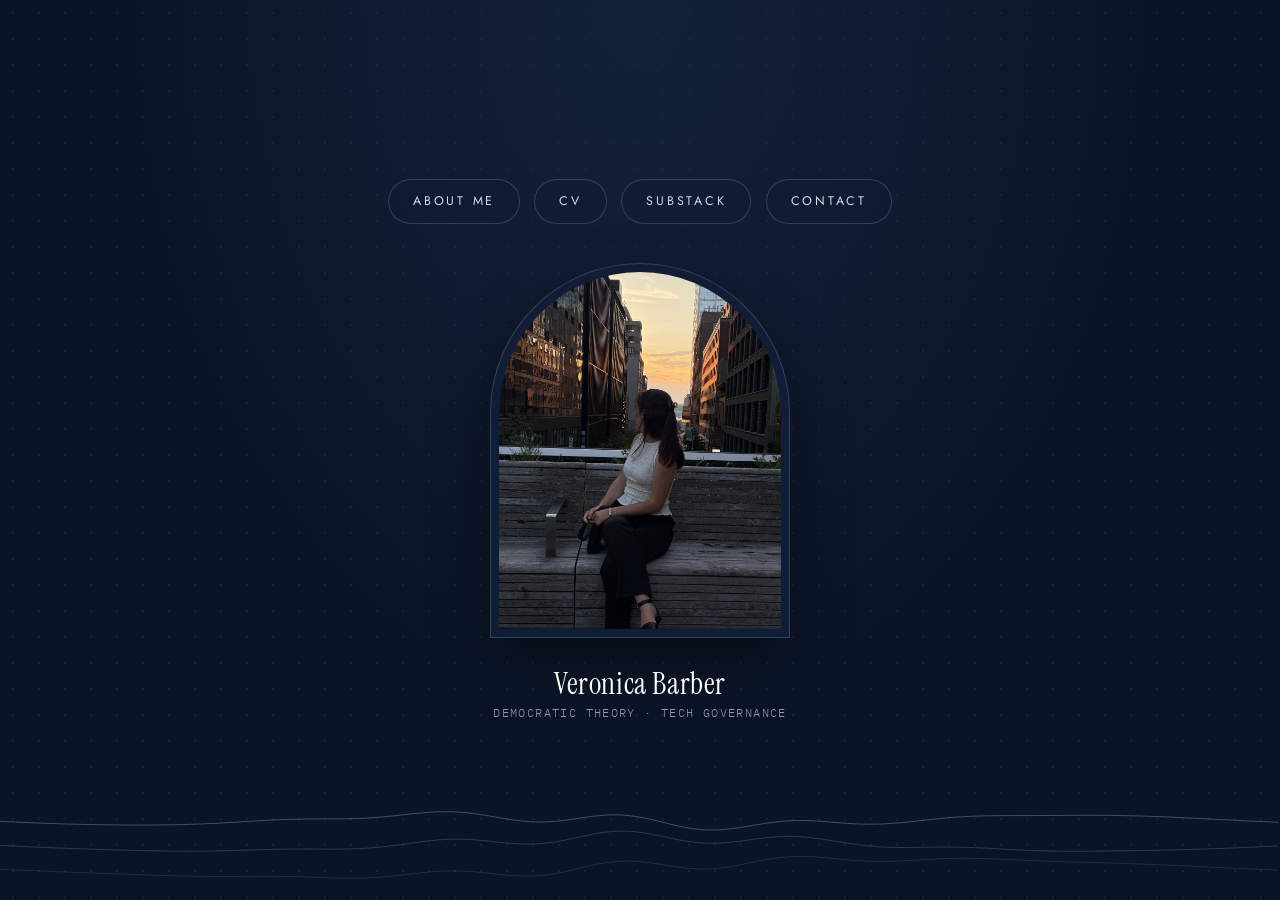
==== commit 7f766f60: "Add script tag for wave.js in index.html" ====
--- a/index.html
+++ b/index.html
@@ -9,6 +9,7 @@
   <link rel="preconnect" href="https://fonts.gstatic.com" crossorigin>
   <link href="https://fonts.googleapis.com/css2?family=Cormorant+Garamond:ital,wght@0,400;0,500;0,600;1,400&family=IBM+Plex+Mono:wght@400&family=Instrument+Serif:ital@0;1&family=Jost:wght@300;400&display=swap" rel="stylesheet">  <link rel="stylesheet" href="css/style.css">
 </head>
+<script src="js/wave.js" defer></script>
 <body>
 
   <main class="landing">
--- a/css/style.css
+++ b/css/style.css
@@ -1,5 +1,5 @@
 /* ==========================================================
-   Personal brand site techno dark academia heheh
+   Personal brand site — techno dark academia
    Landing: navy + white accents.  Inner pages: beige + navy ink.
    Fonts: Instrument Serif (titles), Cormorant Garamond (item names),
           Jost (body/UI), IBM Plex Mono (small labels)
@@ -39,6 +39,7 @@
 }
 
 * { box-sizing: border-box; margin: 0; padding: 0; }
+img { max-width: 100%; height: auto; display: block; }
 html { scroll-behavior: smooth; }
 
 body {
@@ -261,13 +262,19 @@
   gap: 3.5rem;
   align-items: start;
 }
-.book-side {
+.book-side, .book {
+  max-width: 210px;                 /* can never grow past this, whatever the markup */
+  padding-left: 2rem;
+  border-left: 1px solid var(--line);
+  margin-top: 2.5rem;
+}
+/* Fixed in view only when it sits inside the two-column layout */
+.about-layout > .book-side {
   position: sticky;
   top: 2rem;
-  padding-left: 2rem;
-  border-left: 1px solid var(--line);
-}
-.book-side .cover {
+  margin-top: 0;
+}
+.book-side .cover, .book .cover {
   aspect-ratio: 2 / 3;
   position: relative;
   display: grid; place-items: center;
@@ -280,9 +287,10 @@
   color: var(--accent);
   overflow: hidden;
 }
-.book-side .cover img { position: absolute; inset: 0; width: 100%; height: 100%; object-fit: cover; }
-.book-side h3 { font-family: var(--display); font-weight: 400; font-size: 1.5rem; line-height: 1.15; }
-.book-side p { color: var(--text-dim); font-size: .92rem; line-height: 1.6; margin: .5rem 0 1rem; }
+.book-side .cover img, .book .cover img { position: absolute; inset: 0; width: 100%; height: 100%; object-fit: cover; }
+.book-side .btn, .book .btn { padding: .6rem 1.1rem; font-size: .72rem; letter-spacing: .14em; white-space: nowrap; }
+.book-side h3, .book h3 { font-family: var(--display); font-weight: 400; font-size: 1.5rem; line-height: 1.15; }
+.book-side p, .book p { color: var(--text-dim); font-size: .92rem; line-height: 1.6; margin: .5rem 0 1rem; }
 
 .btn {
   display: inline-block;
@@ -358,7 +366,7 @@
 .essay h2 { font-family: var(--serif); font-weight: 500; font-size: 1.4rem; line-height: 1.2; margin: .4rem 0 .7rem; }
 .essay p { color: var(--text-dim); margin-bottom: 1rem; }
 .essay .more { font-family: var(--sans); font-size: .78rem; letter-spacing: .2em; text-transform: uppercase; }
-.essay .more::after { content: " â†’"; }
+.essay .more::after { content: " →"; }
 
 /* Contact form */
 form.contact { display: grid; gap: 1.3rem; }
@@ -433,7 +441,7 @@
 /* ---------- Small screens ---------- */
 @media (max-width: 900px) {
   .about-layout { grid-template-columns: 1fr; }
-  .book-side { position: static; padding-left: 0; border-left: 0; max-width: 220px; }
+  .about-layout > .book-side { position: static; padding-left: 0; border-left: 0; margin-top: 2rem; }
 }
 @media (max-width: 620px) {
   .landing .nav-buttons { display: grid; grid-template-columns: 1fr 1fr; width: 86vw; }
